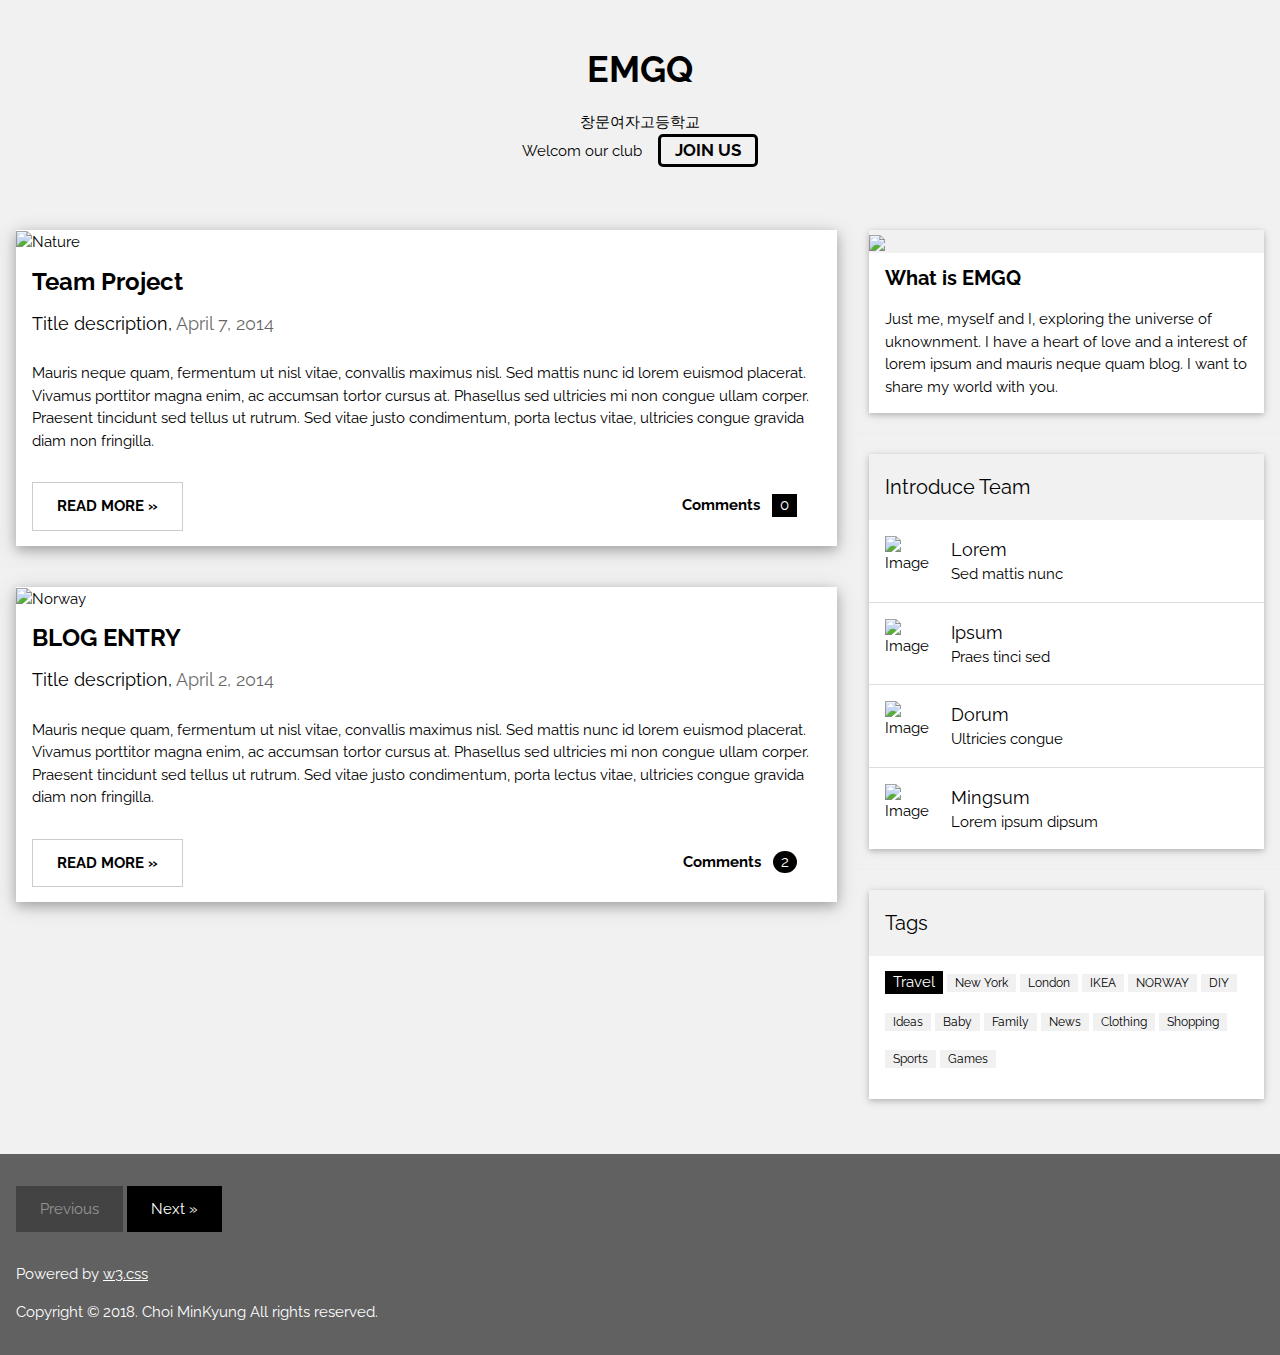
==== index.html @ 8104c452 "commit" ====
<!DOCTYPE html>
<html>
<title>W3.CSS Template</title>
<meta charset="UTF-8">
<meta name="viewport" content="width=device-width, initial-scale=1">
<link rel="stylesheet" href="https://www.w3schools.com/w3css/4/w3.css">
<link rel="stylesheet" href="index.css">
<link rel="stylesheet" href="https://fonts.googleapis.com/css?family=Raleway">



<body class="w3-light-grey">

  <!-- w3-content defines a container for fixed size centered content, 
and is wrapped around the whole page content, except for the footer in this example -->
  <div class="w3-content" style="max-width:1400px">

    <!-- Header -->
    <header class="w3-container w3-center w3-padding-32">
    
      <h1>
        <b>EMGQ</b>
      </h1>
      <p>창문여자고등학교
         <br> Welcom our club&nbsp;&nbsp;&nbsp;
        <button style = "text-decoration-style: none" id = "myBtn" class="btn-1">JOIN US</button>
        <!-- The Modal -->
        <div id="myModal" class="modal">

          <!-- Modal content -->
          <div class="modal-content">
            <span class="close">&times;</span>
            <h1>JOIN US</h1>
            <form action="join_us.html" method="post">
              <div>
                  <label for="name">이름:</label>
                  <input type="text" id="name" />
              </div>
              <div>
                  <label for="class">학번:</label>
                  <input type="number" id="class" />
              </div>
              <div>
                  <label for="major">학과:</label>
                  <input type="text" id="major" />
              </div>
              <div>
                  <label for="role">지원분야:</label>
                  <input type="text" id="role" placeholder = "&nbsp;시나리오, 그림, 음악, 개발"/>
              </div>
              <div>
                 팀 작업인 만큼 참여도와 성실도가 중요합니다!!<br><br>
                 다른 동아리를 하고 있는 경우 동아리 명과 안되는 요일을 적어주세요! (없는 경우는 넘어가주세요!)
              </div>
              <div>
                  <label for="role">동아리명:</label>
                  <input type="text" id="club"/>
              </div>
              <div>
                  <label for="role">안되는 요일:</label>
                  <input type="text" id="day" placeholder="&nbsp; 월, 화, 수, 목, 금, 토, 일"/>
              </div>
              <div>
                  <label for="msg">각오한마디:</label>
                  <textarea id="msg"></textarea>
              </div>
              <div>
                  <button type = "submit" class = "join">JOIN US</button>
              </div>
          </form>
          </div>
        </div>
        <!--end-->
        
        </span>
      </p>
    </header>

    <!-- Grid -->
    <div class="w3-row">

      <!-- Blog entries -->
      <div class="w3-col l8 s12">
        <!-- Blog entry -->
        <div class="w3-card-4 w3-margin w3-white">
          <img src="/w3images/woods.jpg" alt="Nature" style="width:100%">
          <div class="w3-container">
            <h3>
              <b>Team Project</b>
            </h3>
            <h5>Title description,
              <span class="w3-opacity">April 7, 2014</span>
            </h5>
          </div>

          <div class="w3-container">
            <p>Mauris neque quam, fermentum ut nisl vitae, convallis maximus nisl. Sed mattis nunc id lorem euismod placerat.
              Vivamus porttitor magna enim, ac accumsan tortor cursus at. Phasellus sed ultricies mi non congue ullam corper.
              Praesent tincidunt sed tellus ut rutrum. Sed vitae justo condimentum, porta lectus vitae, ultricies congue
              gravida diam non fringilla.</p>
            <div class="w3-row">
              <div class="w3-col m8 s12">
                <p>
                  <a href = "team_project.html"><button class="w3-button w3-padding-large w3-white w3-border" id = "myBtn">
                    <b>READ MORE »</b>
                  </button>
                </a>
                </p>

                <!-- The Modal -->
                <div id="myModal" class="modal">

                  <!-- Modal content -->
                  <div class="modal-content">
                    <span class="close">&times;</span>
                    <p>fff</p>
                  </div>
                </div>
                <!--end-->

              </div>
              <div class="w3-col m4 w3-hide-small">
                <p>
                  <span class="w3-padding-large w3-right">
                    <b>Comments  </b>
                    <span class="w3-tag">0</span>
                  </span>
                </p>
              </div>
            </div>
          </div>
        </div>
        <hr>

        <!-- Blog entry -->
        <div class="w3-card-4 w3-margin w3-white">
          <img src="/w3images/bridge.jpg" alt="Norway" style="width:100%">
          <div class="w3-container">
            <h3>
              <b>BLOG ENTRY</b>
            </h3>
            <h5>Title description,
              <span class="w3-opacity">April 2, 2014</span>
            </h5>
          </div>

          <div class="w3-container">
            <p>Mauris neque quam, fermentum ut nisl vitae, convallis maximus nisl. Sed mattis nunc id lorem euismod placerat.
              Vivamus porttitor magna enim, ac accumsan tortor cursus at. Phasellus sed ultricies mi non congue ullam corper.
              Praesent tincidunt sed tellus ut rutrum. Sed vitae justo condimentum, porta lectus vitae, ultricies congue
              gravida diam non fringilla.</p>
            <div class="w3-row">
              <div class="w3-col m8 s12">
                <p>
                  <button class="w3-button w3-padding-large w3-white w3-border">
                    <b>READ MORE »</b>
                  </button>
                </p>
              </div>
              <div class="w3-col m4 w3-hide-small">
                <p>
                  <span class="w3-padding-large w3-right">
                    <b>Comments  </b>
                    <span class="w3-badge">2</span>
                  </span>
                </p>
              </div>
            </div>
          </div>
        </div>
        <!-- END BLOG ENTRIES -->
      </div>

      <!-- Introduction menu -->
      <div class="w3-col l4">
        <!-- About Card -->
        <div class="w3-card w3-margin w3-margin-top">
          <img src="/w3images/avatar_g.jpg" style="width:100%">
          <div class="w3-container w3-white">
            <h4>
              <b>What is EMGQ</b>
            </h4>
            <p>Just me, myself and I, exploring the universe of uknownment. I have a heart of love and a interest of lorem ipsum
              and mauris neque quam blog. I want to share my world with you.</p>
          </div>
        </div>
        <hr>

        <!-- Posts -->
        <div class="w3-card w3-margin">
          <div class="w3-container w3-padding">
            <h4>Introduce Team</h4>
          </div>
          <ul class="w3-ul w3-hoverable w3-white">
            <li class="w3-padding-16">
              <img src="/w3images/workshop.jpg" alt="Image" class="w3-left w3-margin-right" style="width:50px">
              <span class="w3-large">Lorem</span>
              <br>
              <span>Sed mattis nunc</span>
            </li>
            <li class="w3-padding-16">
              <img src="/w3images/gondol.jpg" alt="Image" class="w3-left w3-margin-right" style="width:50px">
              <span class="w3-large">Ipsum</span>
              <br>
              <span>Praes tinci sed</span>
            </li>
            <li class="w3-padding-16">
              <img src="/w3images/skies.jpg" alt="Image" class="w3-left w3-margin-right" style="width:50px">
              <span class="w3-large">Dorum</span>
              <br>
              <span>Ultricies congue</span>
            </li>
            <li class="w3-padding-16 w3-hide-medium w3-hide-small">
              <img src="/w3images/rock.jpg" alt="Image" class="w3-left w3-margin-right" style="width:50px">
              <span class="w3-large">Mingsum</span>
              <br>
              <span>Lorem ipsum dipsum</span>
            </li>
          </ul>
        </div>
        <hr>

        <!-- Labels / tags -->
        <div class="w3-card w3-margin">
          <div class="w3-container w3-padding">
            <h4>Tags</h4>
          </div>
          <div class="w3-container w3-white">
            <p>
              <span class="w3-tag w3-black w3-margin-bottom">Travel</span>
              <span class="w3-tag w3-light-grey w3-small w3-margin-bottom">New York</span>
              <span class="w3-tag w3-light-grey w3-small w3-margin-bottom">London</span>
              <span class="w3-tag w3-light-grey w3-small w3-margin-bottom">IKEA</span>
              <span class="w3-tag w3-light-grey w3-small w3-margin-bottom">NORWAY</span>
              <span class="w3-tag w3-light-grey w3-small w3-margin-bottom">DIY</span>
              <span class="w3-tag w3-light-grey w3-small w3-margin-bottom">Ideas</span>
              <span class="w3-tag w3-light-grey w3-small w3-margin-bottom">Baby</span>
              <span class="w3-tag w3-light-grey w3-small w3-margin-bottom">Family</span>
              <span class="w3-tag w3-light-grey w3-small w3-margin-bottom">News</span>
              <span class="w3-tag w3-light-grey w3-small w3-margin-bottom">Clothing</span>
              <span class="w3-tag w3-light-grey w3-small w3-margin-bottom">Shopping</span>
              <span class="w3-tag w3-light-grey w3-small w3-margin-bottom">Sports</span>
              <span class="w3-tag w3-light-grey w3-small w3-margin-bottom">Games</span>
            </p>
          </div>
        </div>

        <!-- END Introduction Menu -->
      </div>

      <!-- END GRID -->
    </div>
    <br>

    <!-- END w3-content -->
  </div>

  <!-- Footer -->
  <footer class="w3-container w3-dark-grey w3-padding-32 w3-margin-top">
    <button class="w3-button w3-black w3-disabled w3-padding-large w3-margin-bottom">Previous</button>
    <button class="w3-button w3-black w3-padding-large w3-margin-bottom">Next »</button>
    <p>Powered by
      <a href="https://www.w3schools.com/w3css/default.asp" target="_blank">w3.css</a>
    </p>
    Copyright &copy; 2018. Choi MinKyung All rights reserved.
  </footer>

</body>
<script type="text/javascript" src="index.js"></script>

</html>
---- index.css ----
body,
h1,
h2,
h3,
h4,
h5 {
  font-family: "Raleway", sans-serif
}

/* The Modal (background) */
.modal {
  display: none; /* Hidden by default */
  position: fixed; /* Stay in place */
  z-index: 1; /* Sit on top */
  padding-top: 100px; /* Location of the box */
  left: 0;
  top: 0;
  width: 100%; /* Full width */
  height: 100%; /* Full height */
  overflow: auto; /* Enable scroll if needed */
  background-color: rgb(0,0,0); /* Fallback color */
  background-color: rgba(0,0,0,0.4); /* Black w/ opacity */
}

/* Modal Content */
.modal-content {
  background-color: #fefefe;
  margin: auto;
  padding: 20px;
  border: 1px solid #888;
  width: 80%;
  height: 80%;
}

/* The Close Button */
.close {
  color: #aaaaaa;
  float: right;
  font-size: 28px;
  font-weight: bold;
}

.close:hover,
.close:focus {
  color: #000;
  text-decoration: none;
  cursor: pointer;
}

button.btn-1::after {
-webkit-transition: all 0.3s;
  -moz-transition: all 0.3s;
-o-transition: all 0.3s;
  transition: all 0.3s;
}

button.btn-1 {
background: none;
border: 3px solid black;
border-radius: 5px;
color: black;
font-size: 13pt;
font-weight: bold;
position: relative;
text-transform: uppercase;
width: 8%;
height: 6%;
}

button.btn-1::before,
button.btn-1::after {
background: black;
content: '';
position: absolute;
z-index: -1;
}

button.btn-1:hover {
color: white;
}

/* BUTTON 1 */
.btn-1::after {
height: 0;
left: 0;
top: 0;
width: 100%;
}


.btn-1:hover:after {
height: 100%;
}

label{
margin-right: 7%
}

form {
  /* Just to center the form on the page */
  margin: 0 auto;
  width: 50%;
  max-height: 90%;
  /* To see the outline of the form */
  padding: 1em;
  border: 1px solid #CCC;
  border-radius: 1em;
}

form div + div {
  margin-top: 1em;
}


label {
  /* To make sure that all label have the same size and are properly align */
  display: inline-block;
  width: 14%;
  text-align: right;
}

input, textarea {
  /* To make sure that all text fields have the same font settings
     By default, textareas have a monospace font */
  font: 1em sans-serif;

  /* To give the same size to all text field */
  width: 40%;
  -moz-box-sizing: border-box;
  box-sizing: border-box;

  /* To harmonize the look & feel of text field border */
  border: 1px solid #999;
}

input:focus, textarea:focus {
  /* To give a little highlight on active elements */
  border-color: #000;
}

textarea {
  /* To properly align multiline text fields with their labels */
  vertical-align: top;

  /* To give enough room to type some text */
  height: 5em;
  max-height: 180px;
  /* To allow users to resize any textarea vertically
     It does not work on every browsers */
  resize: vertical;
}

.join{
    background: black;
    color: white;
    border: 0;
    outline: 0;
    padding:1%;
    font-weight: 800;
}

.join:hover{
    background: white;
    color: black;
    border: solid 1px black;
}
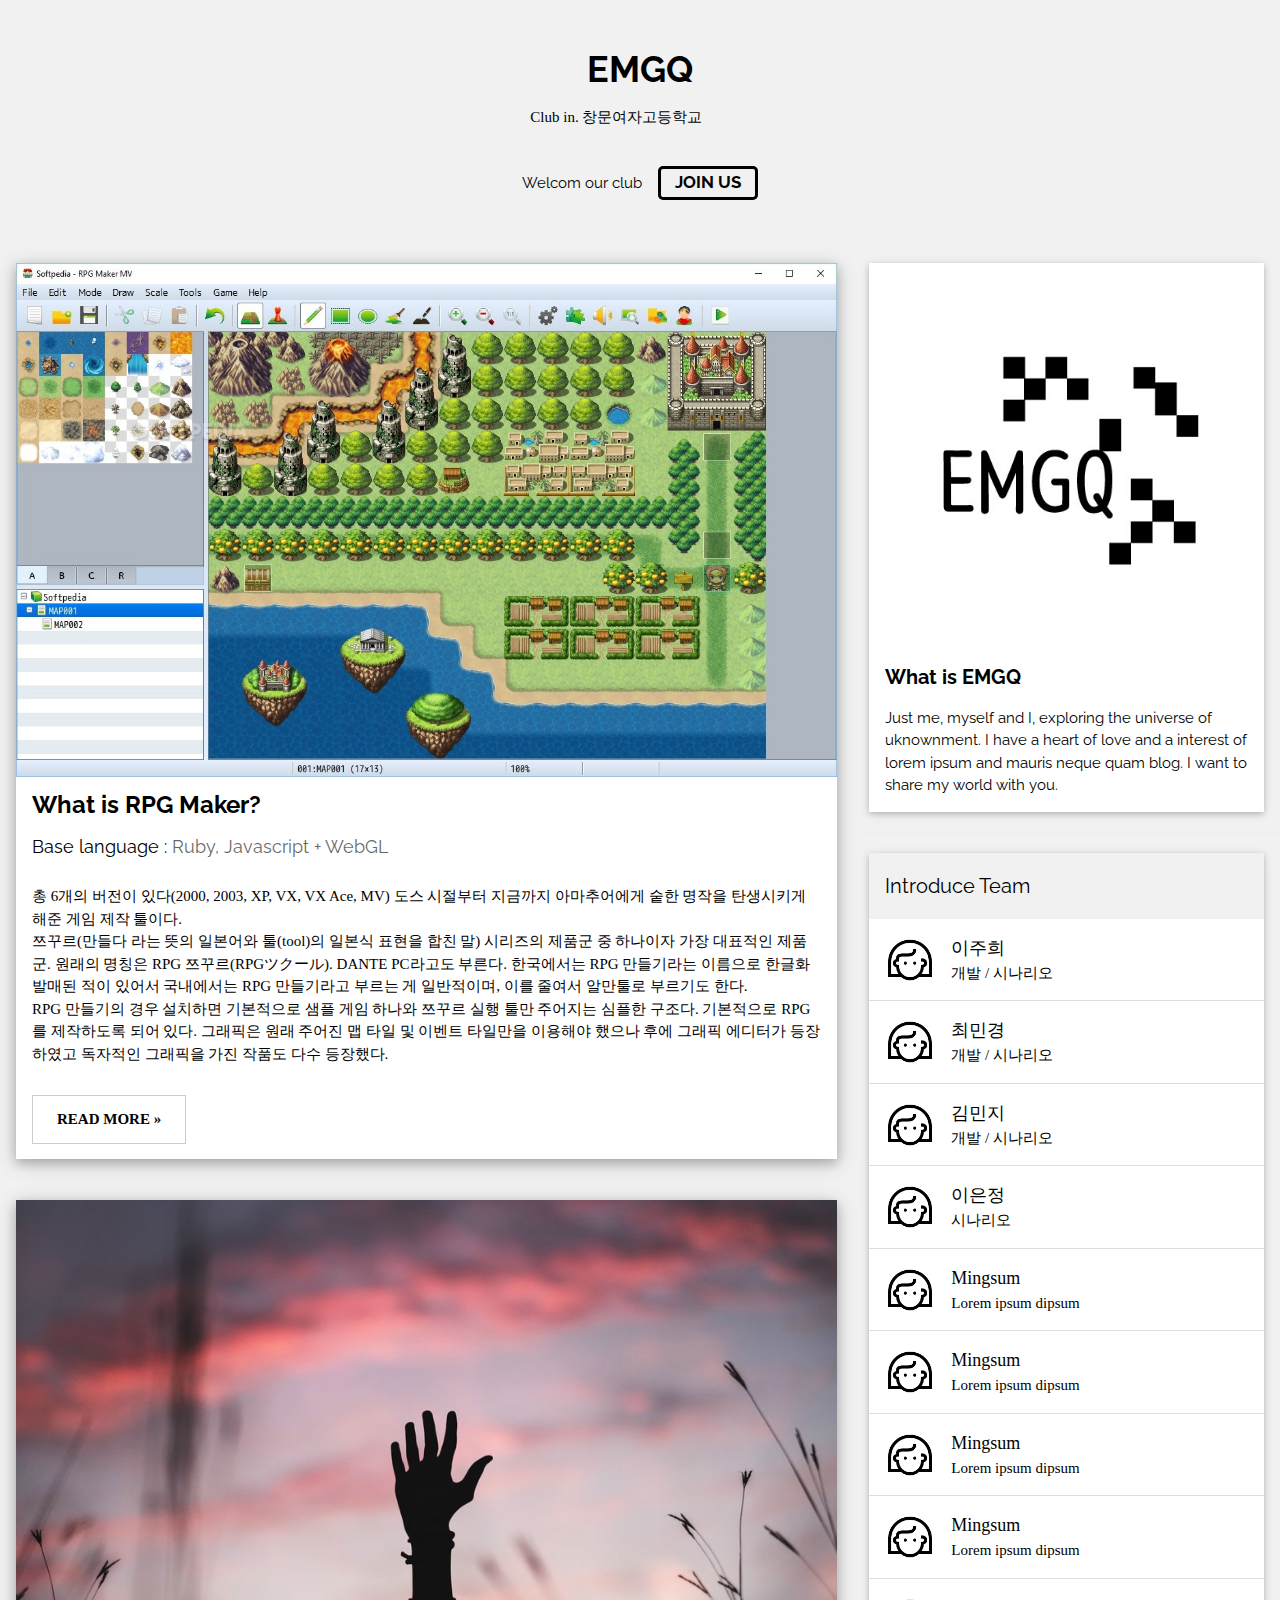
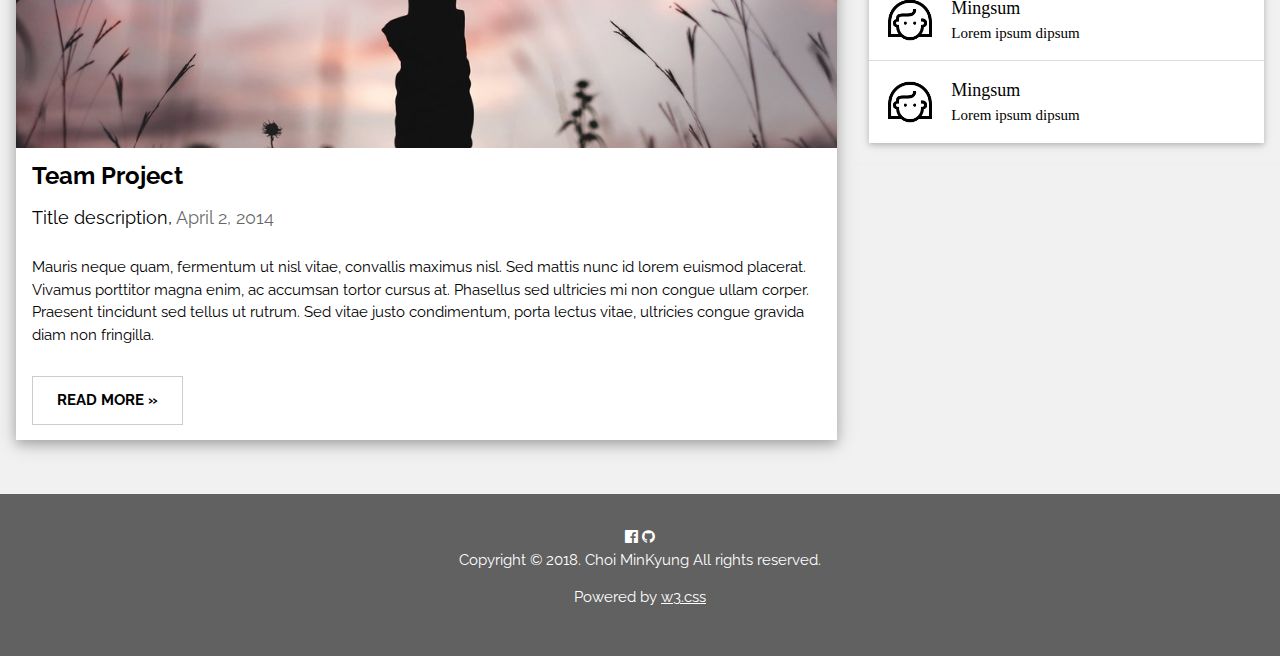
==== commit 0dcf55dd: "design change and add content" ====
--- a/index.html
+++ b/index.html
@@ -1,13 +1,23 @@
 <!DOCTYPE html>
 <html>
-<title>W3.CSS Template</title>
+<title>EMGQ</title>
 <meta charset="UTF-8">
 <meta name="viewport" content="width=device-width, initial-scale=1">
+<link rel = "icon" href = "image/logo.png" type = "image/x-icon">
 <link rel="stylesheet" href="https://www.w3schools.com/w3css/4/w3.css">
 <link rel="stylesheet" href="index.css">
 <link rel="stylesheet" href="https://fonts.googleapis.com/css?family=Raleway">
-
-
+<link rel="stylesheet" href="https://cdnjs.cloudflare.com/ajax/libs/font-awesome/4.7.0/css/font-awesome.min.css">
+<link rel="stylesheet" href="https://fonts.googleapis.com/css?family=Raleway">
+
+<style>
+
+ @font-face{font-family:GODOM; src:url(font/GODOM.TTF)}
+ @font-face{font-family:NANUMBARUNPENR; src:url(font/NANUMBARUNPENR.TTF)}
+ @font-face{font-family:NAMSANL; src:url(font/NAMSANL.TTF)}
+ @font-face{font-family:NAMSANM; src:url(font/NAMSANM.TTF)}
+
+</style>
 
 <body class="w3-light-grey">
 
@@ -21,7 +31,8 @@
       <h1>
         <b>EMGQ</b>
       </h1>
-      <p>창문여자고등학교
+      <label style = "font-family:NAMSANL; margin-left: 3%">Club in. 창문여자고등학교</label>
+      <p>
          <br> Welcom our club&nbsp;&nbsp;&nbsp;
         <button style = "text-decoration-style: none" id = "myBtn" class="btn-1">JOIN US</button>
         <!-- The Modal -->
@@ -31,7 +42,7 @@
           <div class="modal-content">
             <span class="close">&times;</span>
             <h1>JOIN US</h1>
-            <form action="join_us.html" method="post">
+            <form action="join_us.html" method="post" style = "font-family:NAMSANL">
               <div>
                   <label for="name">이름:</label>
                   <input type="text" id="name" />
@@ -65,7 +76,8 @@
                   <textarea id="msg"></textarea>
               </div>
               <div>
-                  <button type = "submit" class = "join">JOIN US</button>
+                  <button type = "submit" class = "join" style="margin-right: 3%">JOIN US</button>
+                  <button type = "reset" class = "join">RESET</button>
               </div>
           </form>
           </div>
@@ -83,13 +95,59 @@
       <div class="w3-col l8 s12">
         <!-- Blog entry -->
         <div class="w3-card-4 w3-margin w3-white">
-          <img src="/w3images/woods.jpg" alt="Nature" style="width:100%">
+          <img src="image/rpg.jpg" alt="Nature" style="width:100%">
+          <div class="w3-container">
+            <h3>
+              <b>What is RPG Maker?</b>
+            </h3>
+            <h5>Base language : 
+              <span class="w3-opacity">Ruby, Javascript + WebGL</span>
+            </h5>
+          </div>
+
+          <div class="w3-container" style = "font-family:NAMSANL">
+            <p>총 6개의 버전이 있다(2000, 2003, XP, VX, VX Ace, MV) 도스 시절부터 지금까지 아마추어에게 숱한 명작을 탄생시키게 해준 게임 제작 툴이다.<br>
+              쯔꾸르(만들다 라는 뜻의 일본어와 툴(tool)의 일본식 표현을 합친 말) 시리즈의 제품군 중 하나이자 가장 대표적인 제품군.
+              원래의 명칭은 RPG 쯔꾸르(RPGツクール). DANTE PC라고도 부른다. 한국에서는 RPG 만들기라는 이름으로 한글화 발매된 적이 있어서 
+              국내에서는 RPG 만들기라고 부르는 게 일반적이며, 이를 줄여서 알만툴로 부르기도 한다.<br>
+              RPG 만들기의 경우 설치하면 기본적으로 샘플 게임 하나와 쯔꾸르 실행 툴만 주어지는 심플한 구조다. 기본적으로 RPG를 제작하도록 되어 있다.
+              그래픽은 원래 주어진 맵 타일 및 이벤트 타일만을 이용해야 했으나 후에 그래픽 에디터가 등장하였고 독자적인 그래픽을 가진 작품도 다수 등장했다.
+            </p>
+            <div class="w3-row">
+              <div class="w3-col m8 s12">
+                <p>
+                  <button class="w3-button w3-padding-large w3-white w3-border">
+                    <b>READ MORE »</b>
+                  </button>
+                </a>
+                </p>
+
+                <!-- The Modal -->
+                <div id="myModal" class="modal">
+
+                  <!-- Modal content -->
+                  <div class="modal-content">
+                    <span class="close">&times;</span>
+                    <p>fff</p>
+                  </div>
+                </div>
+                <!--end-->
+
+              </div>
+            </div>
+          </div>
+        </div>
+        <hr>
+
+        <!-- Blog entry -->
+        <div class="w3-card-4 w3-margin w3-white">
+          <img src="image/6.jpg" alt="Norway" style="width:100%">
           <div class="w3-container">
             <h3>
               <b>Team Project</b>
             </h3>
             <h5>Title description,
-              <span class="w3-opacity">April 7, 2014</span>
+              <span class="w3-opacity">April 2, 2014</span>
             </h5>
           </div>
 
@@ -104,65 +162,7 @@
                   <a href = "team_project.html"><button class="w3-button w3-padding-large w3-white w3-border" id = "myBtn">
                     <b>READ MORE »</b>
                   </button>
-                </a>
-                </p>
-
-                <!-- The Modal -->
-                <div id="myModal" class="modal">
-
-                  <!-- Modal content -->
-                  <div class="modal-content">
-                    <span class="close">&times;</span>
-                    <p>fff</p>
-                  </div>
-                </div>
-                <!--end-->
-
-              </div>
-              <div class="w3-col m4 w3-hide-small">
-                <p>
-                  <span class="w3-padding-large w3-right">
-                    <b>Comments  </b>
-                    <span class="w3-tag">0</span>
-                  </span>
-                </p>
-              </div>
-            </div>
-          </div>
-        </div>
-        <hr>
-
-        <!-- Blog entry -->
-        <div class="w3-card-4 w3-margin w3-white">
-          <img src="/w3images/bridge.jpg" alt="Norway" style="width:100%">
-          <div class="w3-container">
-            <h3>
-              <b>BLOG ENTRY</b>
-            </h3>
-            <h5>Title description,
-              <span class="w3-opacity">April 2, 2014</span>
-            </h5>
-          </div>
-
-          <div class="w3-container">
-            <p>Mauris neque quam, fermentum ut nisl vitae, convallis maximus nisl. Sed mattis nunc id lorem euismod placerat.
-              Vivamus porttitor magna enim, ac accumsan tortor cursus at. Phasellus sed ultricies mi non congue ullam corper.
-              Praesent tincidunt sed tellus ut rutrum. Sed vitae justo condimentum, porta lectus vitae, ultricies congue
-              gravida diam non fringilla.</p>
-            <div class="w3-row">
-              <div class="w3-col m8 s12">
-                <p>
-                  <button class="w3-button w3-padding-large w3-white w3-border">
-                    <b>READ MORE »</b>
-                  </button>
-                </p>
-              </div>
-              <div class="w3-col m4 w3-hide-small">
-                <p>
-                  <span class="w3-padding-large w3-right">
-                    <b>Comments  </b>
-                    <span class="w3-badge">2</span>
-                  </span>
+                  </a>
                 </p>
               </div>
             </div>
@@ -175,7 +175,7 @@
       <div class="w3-col l4">
         <!-- About Card -->
         <div class="w3-card w3-margin w3-margin-top">
-          <img src="/w3images/avatar_g.jpg" style="width:100%">
+          <img src="image/logo.jpg" style="width:100%">
           <div class="w3-container w3-white">
             <h4>
               <b>What is EMGQ</b>
@@ -192,26 +192,62 @@
             <h4>Introduce Team</h4>
           </div>
           <ul class="w3-ul w3-hoverable w3-white">
-            <li class="w3-padding-16">
-              <img src="/w3images/workshop.jpg" alt="Image" class="w3-left w3-margin-right" style="width:50px">
-              <span class="w3-large">Lorem</span>
-              <br>
-              <span>Sed mattis nunc</span>
-            </li>
-            <li class="w3-padding-16">
-              <img src="/w3images/gondol.jpg" alt="Image" class="w3-left w3-margin-right" style="width:50px">
-              <span class="w3-large">Ipsum</span>
-              <br>
-              <span>Praes tinci sed</span>
-            </li>
-            <li class="w3-padding-16">
-              <img src="/w3images/skies.jpg" alt="Image" class="w3-left w3-margin-right" style="width:50px">
-              <span class="w3-large">Dorum</span>
-              <br>
-              <span>Ultricies congue</span>
-            </li>
-            <li class="w3-padding-16 w3-hide-medium w3-hide-small">
-              <img src="/w3images/rock.jpg" alt="Image" class="w3-left w3-margin-right" style="width:50px">
+            <li class="w3-padding-16" style = "font-family:NAMSANL">
+              <img src="image/icon.png" alt="Image" class="w3-left w3-margin-right" style="width:50px">
+              <span class="w3-large">이주희</span>
+              <br>
+              <span>개발 / 시나리오</span>
+            </li>
+            <li class="w3-padding-16" style = "font-family:NAMSANL">
+              <img src="image/icon.png" alt="Image" class="w3-left w3-margin-right" style="width:50px">
+              <span class="w3-large">최민경</span>
+              <br>
+              <span>개발 / 시나리오</span>
+            </li>
+            <li class="w3-padding-16" style = "font-family:NAMSANL">
+              <img src="image/icon.png" alt="Image" class="w3-left w3-margin-right" style="width:50px">
+              <span class="w3-large">김민지</span>
+              <br>
+              <span>개발 / 시나리오</span>
+            </li>
+            <li class="w3-padding-16 w3-hide-medium w3-hide-small" style = "font-family:NAMSANL">
+              <img src="image/icon.png" alt="Image" class="w3-left w3-margin-right" style="width:50px">
+              <span class="w3-large">이은정</span>
+              <br>
+              <span>시나리오</span>
+            </li>
+            <li class="w3-padding-16 w3-hide-medium w3-hide-small" style = "font-family:NAMSANL">
+              <img src="image/icon.png" alt="Image" class="w3-left w3-margin-right" style="width:50px">
+              <span class="w3-large">Mingsum</span>
+              <br>
+              <span>Lorem ipsum dipsum</span>
+            </li>
+            <li class="w3-padding-16 w3-hide-medium w3-hide-small" style = "font-family:NAMSANL">
+              <img src="image/icon.png" alt="Image" class="w3-left w3-margin-right" style="width:50px">
+              <span class="w3-large">Mingsum</span>
+              <br>
+              <span>Lorem ipsum dipsum</span>
+            </li>
+            <li class="w3-padding-16 w3-hide-medium w3-hide-small" style = "font-family:NAMSANL">
+              <img src="image/icon.png" alt="Image" class="w3-left w3-margin-right" style="width:50px">
+              <span class="w3-large">Mingsum</span>
+              <br>
+              <span>Lorem ipsum dipsum</span>
+            </li>
+            <li class="w3-padding-16 w3-hide-medium w3-hide-small" style = "font-family:NAMSANL">
+              <img src="image/icon.png" alt="Image" class="w3-left w3-margin-right" style="width:50px">
+              <span class="w3-large">Mingsum</span>
+              <br>
+              <span>Lorem ipsum dipsum</span>
+            </li>
+            <li class="w3-padding-16 w3-hide-medium w3-hide-small" style = "font-family:NAMSANL">
+              <img src="image/icon.png" alt="Image" class="w3-left w3-margin-right" style="width:50px">
+              <span class="w3-large">Mingsum</span>
+              <br>
+              <span>Lorem ipsum dipsum</span>
+            </li>
+            <li class="w3-padding-16 w3-hide-medium w3-hide-small" style = "font-family:NAMSANL">
+              <img src="image/icon.png" alt="Image" class="w3-left w3-margin-right" style="width:50px">
               <span class="w3-large">Mingsum</span>
               <br>
               <span>Lorem ipsum dipsum</span>
@@ -220,30 +256,7 @@
         </div>
         <hr>
 
-        <!-- Labels / tags -->
-        <div class="w3-card w3-margin">
-          <div class="w3-container w3-padding">
-            <h4>Tags</h4>
-          </div>
-          <div class="w3-container w3-white">
-            <p>
-              <span class="w3-tag w3-black w3-margin-bottom">Travel</span>
-              <span class="w3-tag w3-light-grey w3-small w3-margin-bottom">New York</span>
-              <span class="w3-tag w3-light-grey w3-small w3-margin-bottom">London</span>
-              <span class="w3-tag w3-light-grey w3-small w3-margin-bottom">IKEA</span>
-              <span class="w3-tag w3-light-grey w3-small w3-margin-bottom">NORWAY</span>
-              <span class="w3-tag w3-light-grey w3-small w3-margin-bottom">DIY</span>
-              <span class="w3-tag w3-light-grey w3-small w3-margin-bottom">Ideas</span>
-              <span class="w3-tag w3-light-grey w3-small w3-margin-bottom">Baby</span>
-              <span class="w3-tag w3-light-grey w3-small w3-margin-bottom">Family</span>
-              <span class="w3-tag w3-light-grey w3-small w3-margin-bottom">News</span>
-              <span class="w3-tag w3-light-grey w3-small w3-margin-bottom">Clothing</span>
-              <span class="w3-tag w3-light-grey w3-small w3-margin-bottom">Shopping</span>
-              <span class="w3-tag w3-light-grey w3-small w3-margin-bottom">Sports</span>
-              <span class="w3-tag w3-light-grey w3-small w3-margin-bottom">Games</span>
-            </p>
-          </div>
-        </div>
+        
 
         <!-- END Introduction Menu -->
       </div>
@@ -256,13 +269,13 @@
   </div>
 
   <!-- Footer -->
-  <footer class="w3-container w3-dark-grey w3-padding-32 w3-margin-top">
-    <button class="w3-button w3-black w3-disabled w3-padding-large w3-margin-bottom">Previous</button>
-    <button class="w3-button w3-black w3-padding-large w3-margin-bottom">Next »</button>
+  <footer class="w3-container w3-dark-grey w3-padding-32 w3-margin-top" style = "text-align: center">
+      <a href = "https://www.facebook.com/profile.php?id=100010732530485"><i class="fa fa-facebook-official w3-hover-opacity"></i></a>
+      <a href = "https://github.com/minkyung0421"><i class="fa fa-github w3-hover-opacity"></i></a><br>
+      Copyright &copy; 2018. Choi MinKyung All rights reserved.
     <p>Powered by
       <a href="https://www.w3schools.com/w3css/default.asp" target="_blank">w3.css</a>
     </p>
-    Copyright &copy; 2018. Choi MinKyung All rights reserved.
   </footer>
 
 </body>
--- a/index.css
+++ b/index.css
@@ -1,3 +1,5 @@
+@font-face{font-family:NAMSANL; src:url(font/NAMSANL.TTF)}
+
 body,
 h1,
 h2,
@@ -29,7 +31,7 @@
   padding: 20px;
   border: 1px solid #888;
   width: 80%;
-  height: 80%;
+  height: 95%;
 }
 
 /* The Close Button */
@@ -99,7 +101,7 @@
 form {
   /* Just to center the form on the page */
   margin: 0 auto;
-  width: 50%;
+  width: 55%;
   max-height: 90%;
   /* To see the outline of the form */
   padding: 1em;
@@ -123,7 +125,7 @@
   /* To make sure that all text fields have the same font settings
      By default, textareas have a monospace font */
   font: 1em sans-serif;
-
+ font-family:NAMSANL;
   /* To give the same size to all text field */
   width: 40%;
   -moz-box-sizing: border-box;
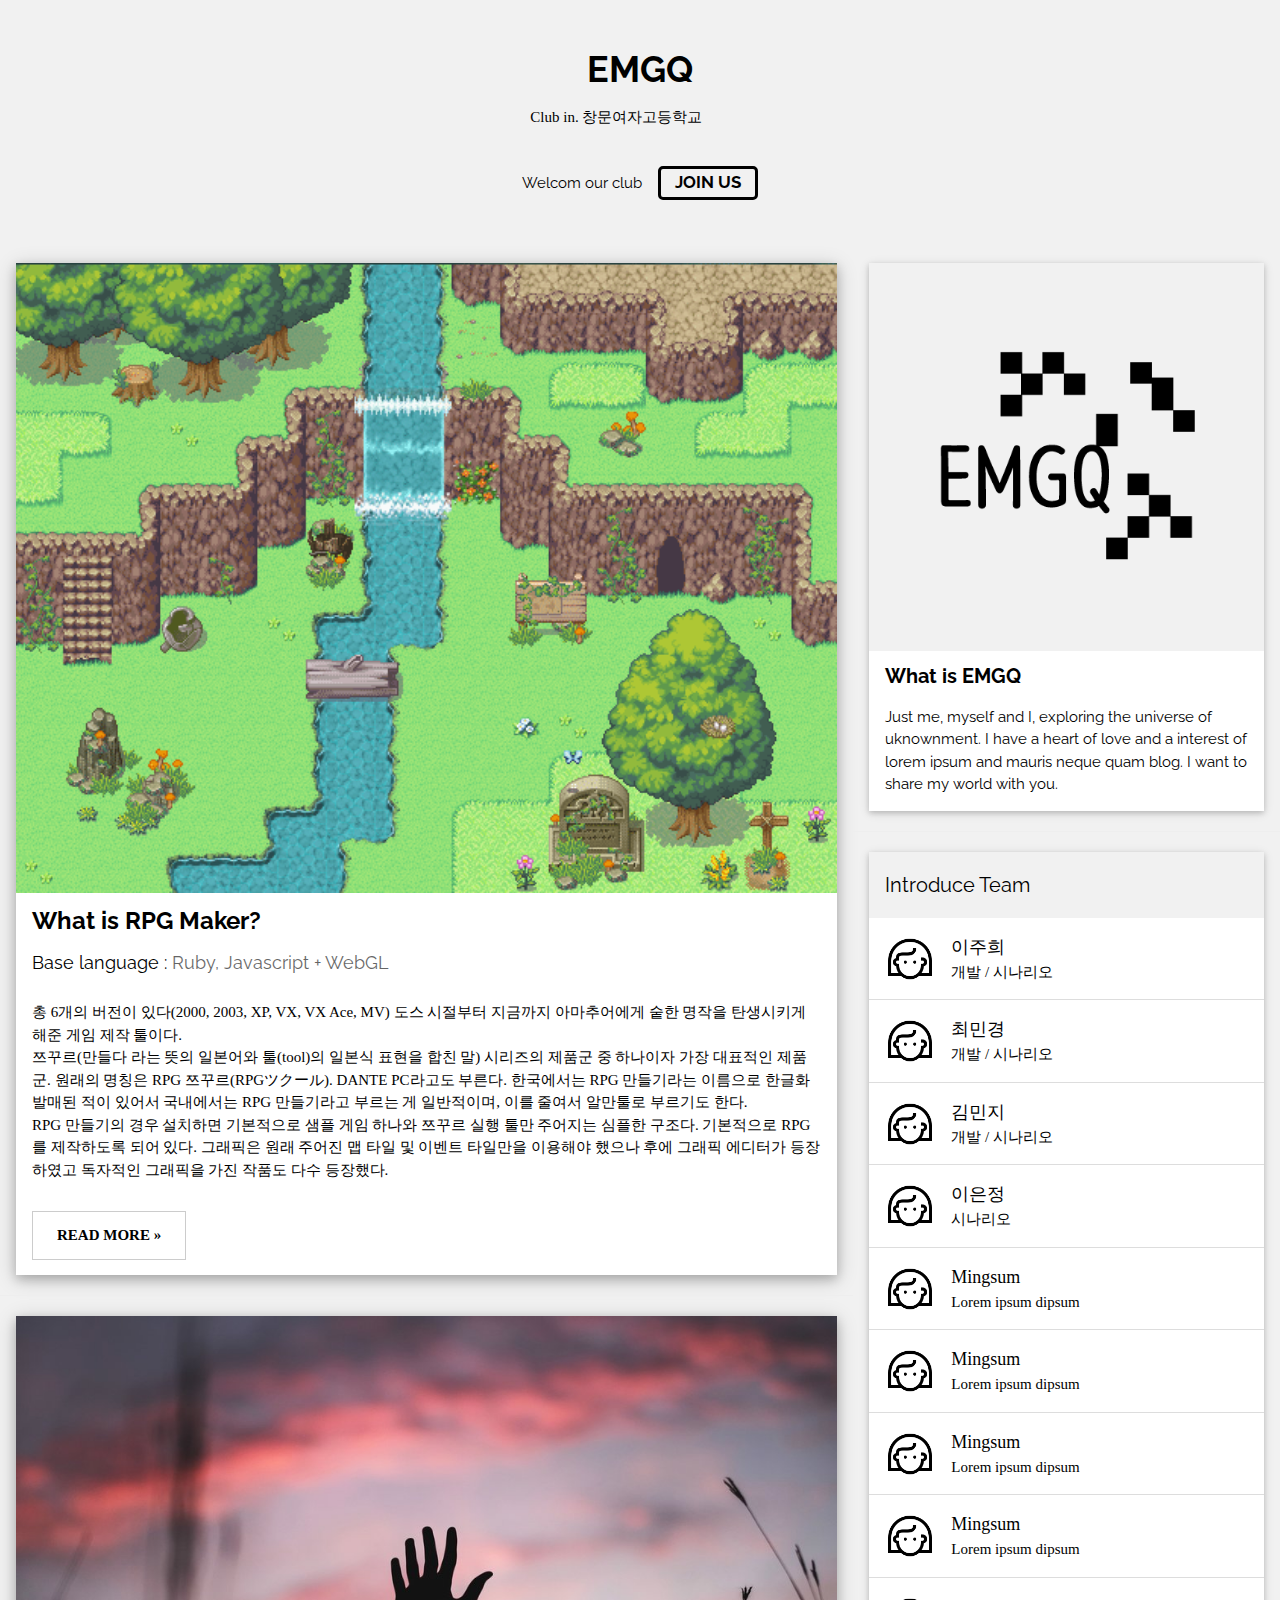
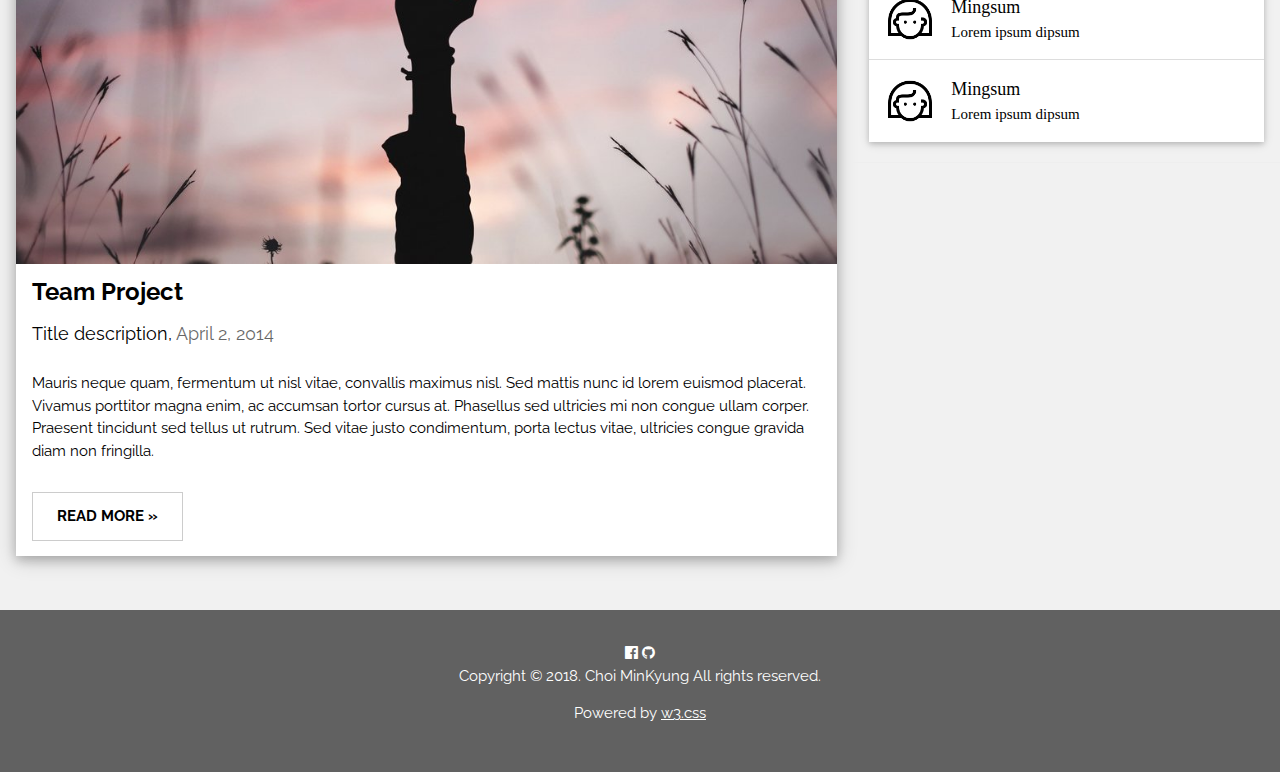
==== commit 5dc2a8a6: "video add" ====
--- a/index.html
+++ b/index.html
@@ -95,7 +95,7 @@
       <div class="w3-col l8 s12">
         <!-- Blog entry -->
         <div class="w3-card-4 w3-margin w3-white">
-          <img src="image/rpg.jpg" alt="Nature" style="width:100%">
+          <img src="image/rpg.gif" alt="Nature" style="width:100%">
           <div class="w3-container">
             <h3>
               <b>What is RPG Maker?</b>
@@ -175,7 +175,7 @@
       <div class="w3-col l4">
         <!-- About Card -->
         <div class="w3-card w3-margin w3-margin-top">
-          <img src="image/logo.jpg" style="width:100%">
+          <img src="image/logo.png" style="width:100%">
           <div class="w3-container w3-white">
             <h4>
               <b>What is EMGQ</b>
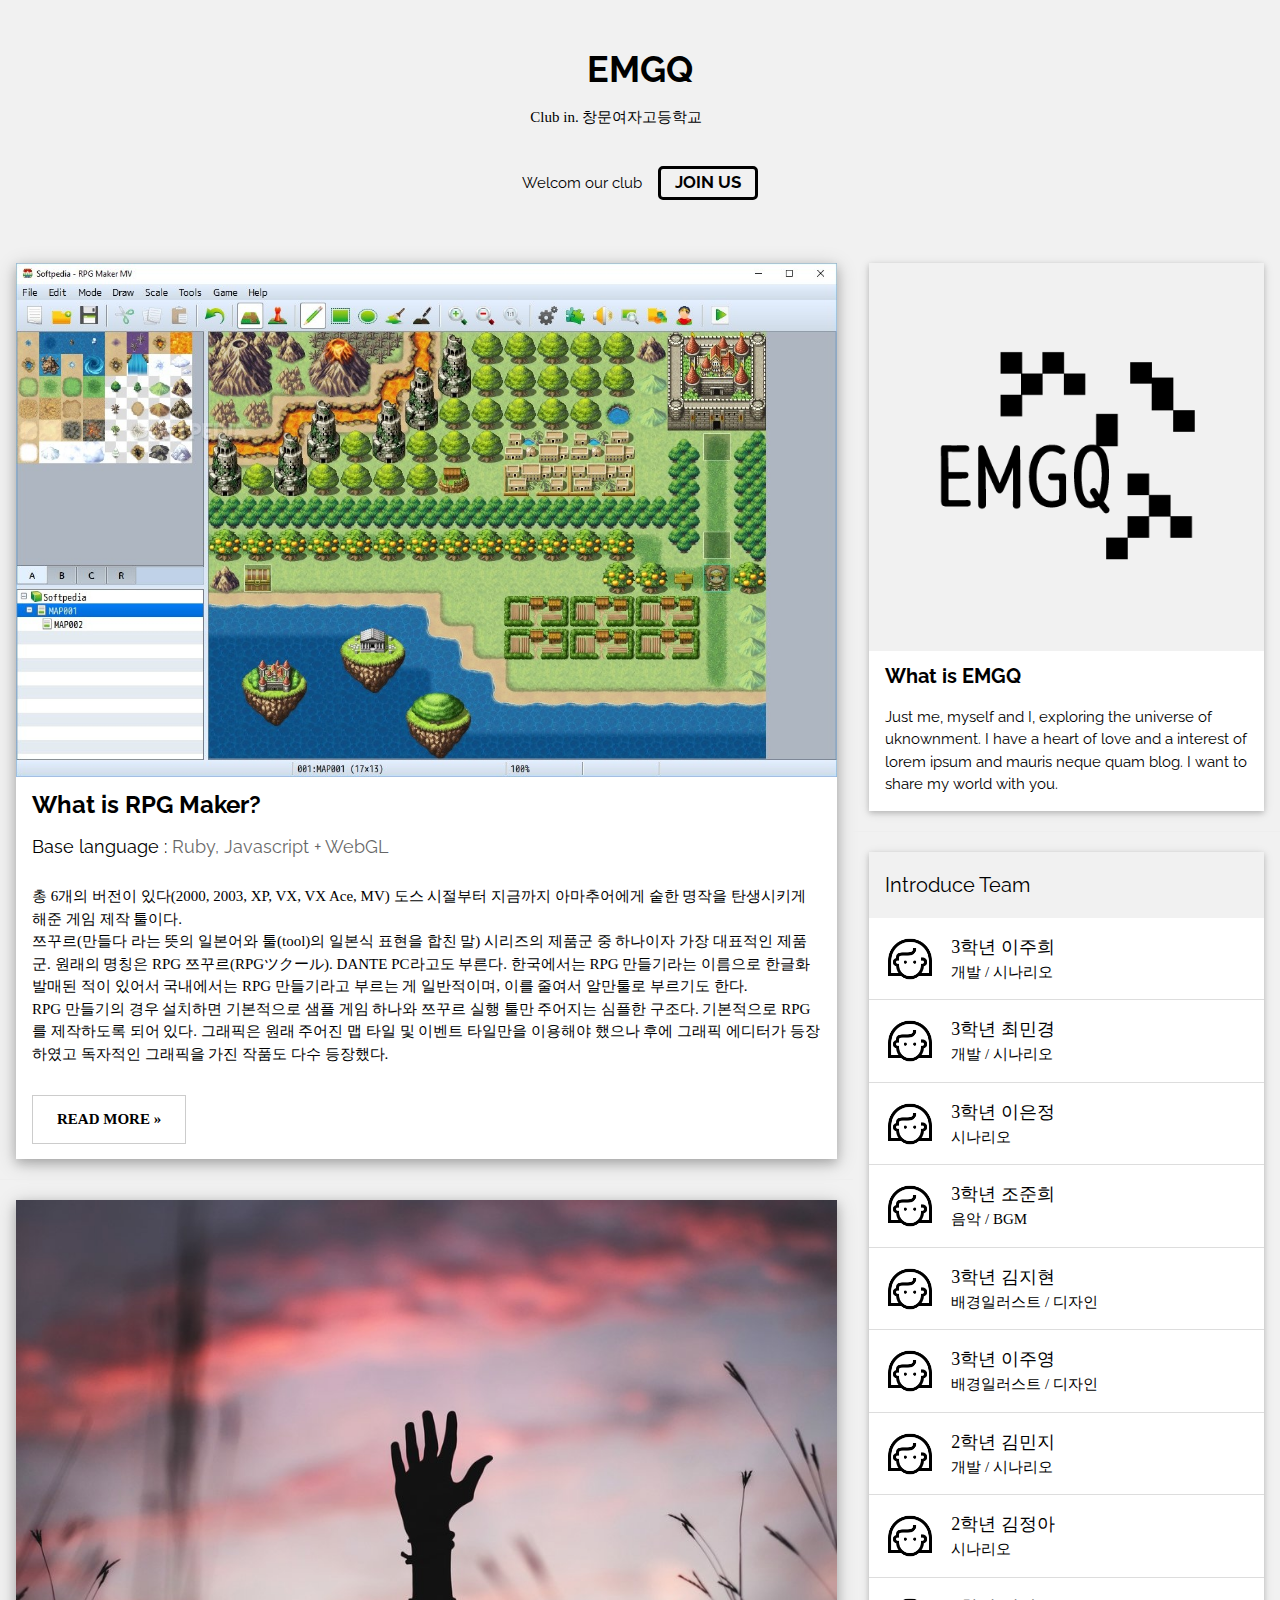
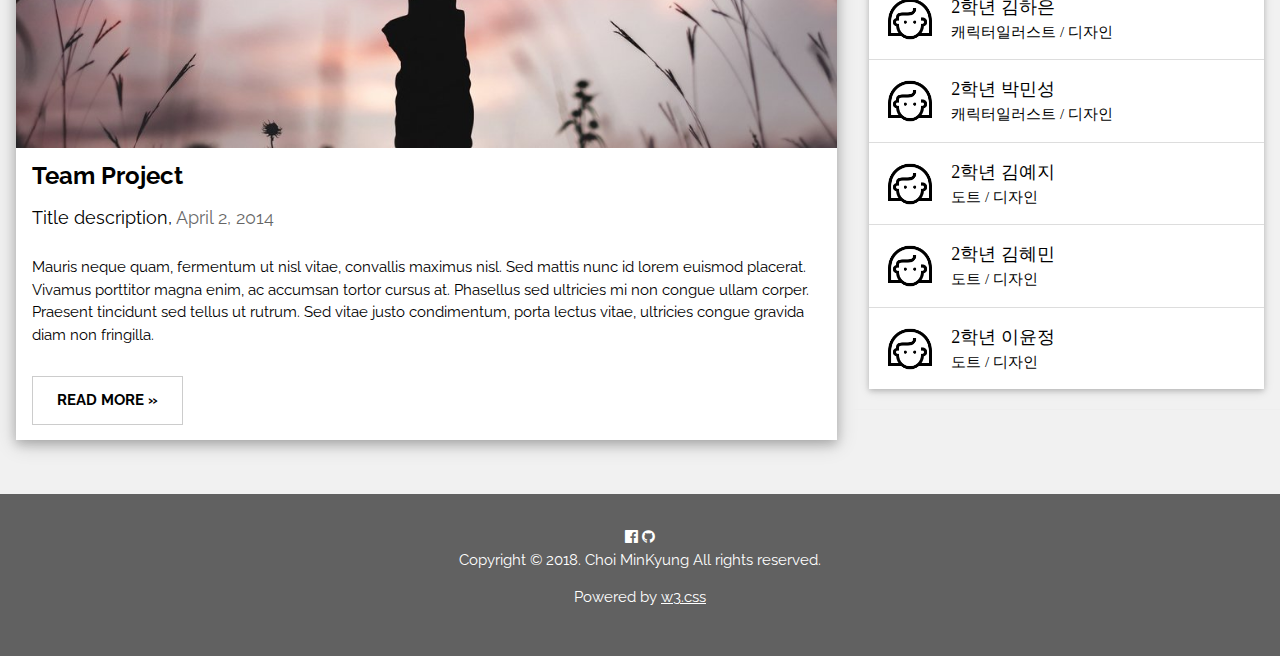
==== commit 820936b0: "introduce team change" ====
--- a/index.html
+++ b/index.html
@@ -95,7 +95,7 @@
       <div class="w3-col l8 s12">
         <!-- Blog entry -->
         <div class="w3-card-4 w3-margin w3-white">
-          <img src="image/rpg.gif" alt="Nature" style="width:100%">
+          <img src="image/rpg.jpg" alt="Nature" style="width:100%">
           <div class="w3-container">
             <h3>
               <b>What is RPG Maker?</b>
@@ -194,63 +194,82 @@
           <ul class="w3-ul w3-hoverable w3-white">
             <li class="w3-padding-16" style = "font-family:NAMSANL">
               <img src="image/icon.png" alt="Image" class="w3-left w3-margin-right" style="width:50px">
-              <span class="w3-large">이주희</span>
+              <span class="w3-large">3학년 이주희</span>
               <br>
               <span>개발 / 시나리오</span>
             </li>
             <li class="w3-padding-16" style = "font-family:NAMSANL">
               <img src="image/icon.png" alt="Image" class="w3-left w3-margin-right" style="width:50px">
-              <span class="w3-large">최민경</span>
+              <span class="w3-large">3학년 최민경</span>
               <br>
               <span>개발 / 시나리오</span>
             </li>
+            
+            <li class="w3-padding-16 w3-hide-medium w3-hide-small" style = "font-family:NAMSANL">
+              <img src="image/icon.png" alt="Image" class="w3-left w3-margin-right" style="width:50px">
+              <span class="w3-large">3학년 이은정</span>
+              <br>
+              <span>시나리오</span>
+            </li>
+            <li class="w3-padding-16 w3-hide-medium w3-hide-small" style = "font-family:NAMSANL">
+              <img src="image/icon.png" alt="Image" class="w3-left w3-margin-right" style="width:50px">
+              <span class="w3-large">3학년 조준희</span>
+              <br>
+              <span>음악 / BGM</span>
+            </li>
+            <li class="w3-padding-16 w3-hide-medium w3-hide-small" style = "font-family:NAMSANL">
+              <img src="image/icon.png" alt="Image" class="w3-left w3-margin-right" style="width:50px">
+              <span class="w3-large">3학년 김지현</span>
+              <br>
+              <span>배경일러스트 / 디자인</span>
+            </li>
+            <li class="w3-padding-16 w3-hide-medium w3-hide-small" style = "font-family:NAMSANL">
+              <img src="image/icon.png" alt="Image" class="w3-left w3-margin-right" style="width:50px">
+              <span class="w3-large">3학년 이주영</span>
+              <br>
+              <span>배경일러스트 / 디자인</span>
+            </li>
             <li class="w3-padding-16" style = "font-family:NAMSANL">
               <img src="image/icon.png" alt="Image" class="w3-left w3-margin-right" style="width:50px">
-              <span class="w3-large">김민지</span>
+              <span class="w3-large">2학년 김민지</span>
               <br>
               <span>개발 / 시나리오</span>
             </li>
             <li class="w3-padding-16 w3-hide-medium w3-hide-small" style = "font-family:NAMSANL">
               <img src="image/icon.png" alt="Image" class="w3-left w3-margin-right" style="width:50px">
-              <span class="w3-large">이은정</span>
+              <span class="w3-large">2학년 김정아</span>
               <br>
               <span>시나리오</span>
             </li>
             <li class="w3-padding-16 w3-hide-medium w3-hide-small" style = "font-family:NAMSANL">
               <img src="image/icon.png" alt="Image" class="w3-left w3-margin-right" style="width:50px">
-              <span class="w3-large">Mingsum</span>
-              <br>
-              <span>Lorem ipsum dipsum</span>
-            </li>
-            <li class="w3-padding-16 w3-hide-medium w3-hide-small" style = "font-family:NAMSANL">
-              <img src="image/icon.png" alt="Image" class="w3-left w3-margin-right" style="width:50px">
-              <span class="w3-large">Mingsum</span>
-              <br>
-              <span>Lorem ipsum dipsum</span>
-            </li>
-            <li class="w3-padding-16 w3-hide-medium w3-hide-small" style = "font-family:NAMSANL">
-              <img src="image/icon.png" alt="Image" class="w3-left w3-margin-right" style="width:50px">
-              <span class="w3-large">Mingsum</span>
-              <br>
-              <span>Lorem ipsum dipsum</span>
-            </li>
-            <li class="w3-padding-16 w3-hide-medium w3-hide-small" style = "font-family:NAMSANL">
-              <img src="image/icon.png" alt="Image" class="w3-left w3-margin-right" style="width:50px">
-              <span class="w3-large">Mingsum</span>
-              <br>
-              <span>Lorem ipsum dipsum</span>
-            </li>
-            <li class="w3-padding-16 w3-hide-medium w3-hide-small" style = "font-family:NAMSANL">
-              <img src="image/icon.png" alt="Image" class="w3-left w3-margin-right" style="width:50px">
-              <span class="w3-large">Mingsum</span>
-              <br>
-              <span>Lorem ipsum dipsum</span>
-            </li>
-            <li class="w3-padding-16 w3-hide-medium w3-hide-small" style = "font-family:NAMSANL">
-              <img src="image/icon.png" alt="Image" class="w3-left w3-margin-right" style="width:50px">
-              <span class="w3-large">Mingsum</span>
-              <br>
-              <span>Lorem ipsum dipsum</span>
+              <span class="w3-large">2학년 김하은</span>
+              <br>
+              <span>캐릭터일러스트 / 디자인</span>
+            </li>
+            <li class="w3-padding-16 w3-hide-medium w3-hide-small" style = "font-family:NAMSANL">
+              <img src="image/icon.png" alt="Image" class="w3-left w3-margin-right" style="width:50px">
+              <span class="w3-large">2학년 박민성</span>
+              <br>
+              <span>캐릭터일러스트 / 디자인</span>
+            </li>
+            <li class="w3-padding-16 w3-hide-medium w3-hide-small" style = "font-family:NAMSANL">
+              <img src="image/icon.png" alt="Image" class="w3-left w3-margin-right" style="width:50px">
+              <span class="w3-large">2학년 김예지</span>
+              <br>
+              <span>도트 / 디자인</span>
+            </li>
+            <li class="w3-padding-16 w3-hide-medium w3-hide-small" style = "font-family:NAMSANL">
+              <img src="image/icon.png" alt="Image" class="w3-left w3-margin-right" style="width:50px">
+              <span class="w3-large">2학년 김혜민</span>
+              <br>
+              <span>도트 / 디자인</span>
+            </li>
+            <li class="w3-padding-16 w3-hide-medium w3-hide-small" style = "font-family:NAMSANL">
+              <img src="image/icon.png" alt="Image" class="w3-left w3-margin-right" style="width:50px">
+              <span class="w3-large">2학년 이윤정</span>
+              <br>
+              <span>도트 / 디자인</span>
             </li>
           </ul>
         </div>
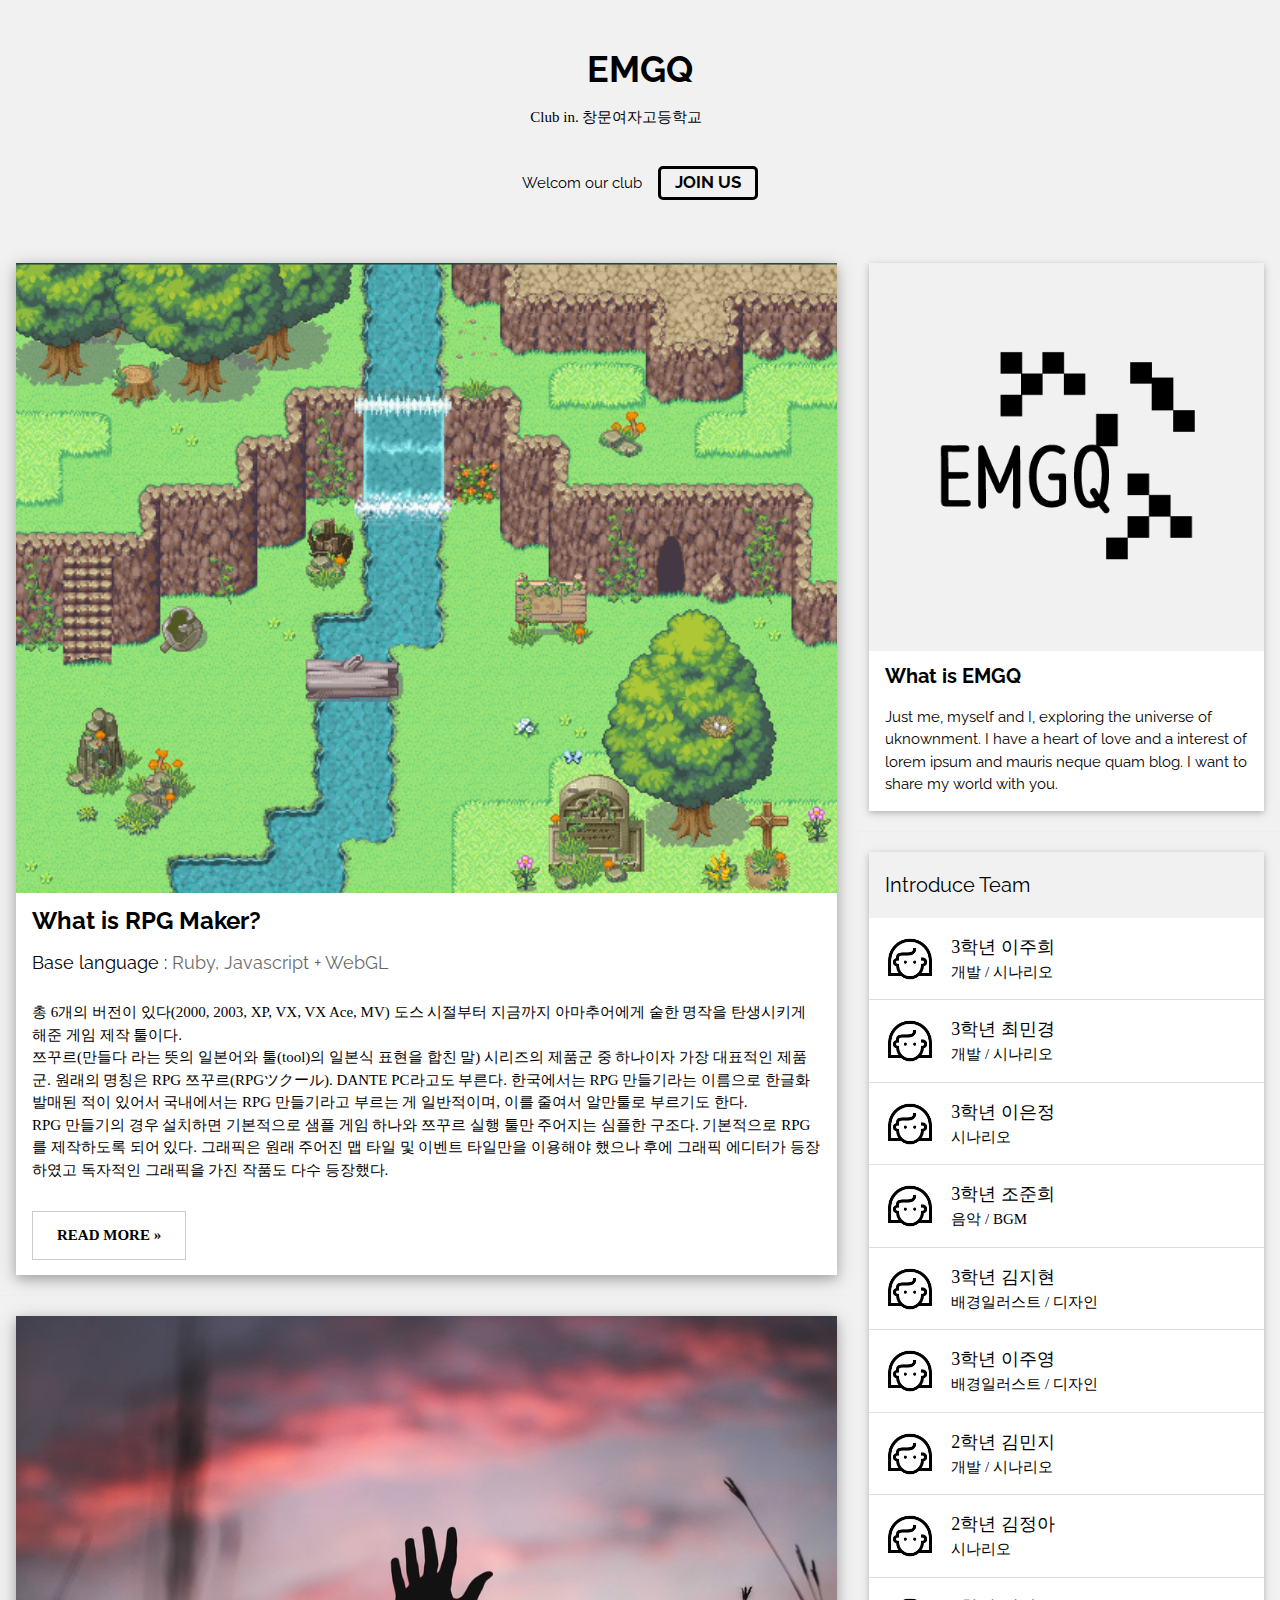
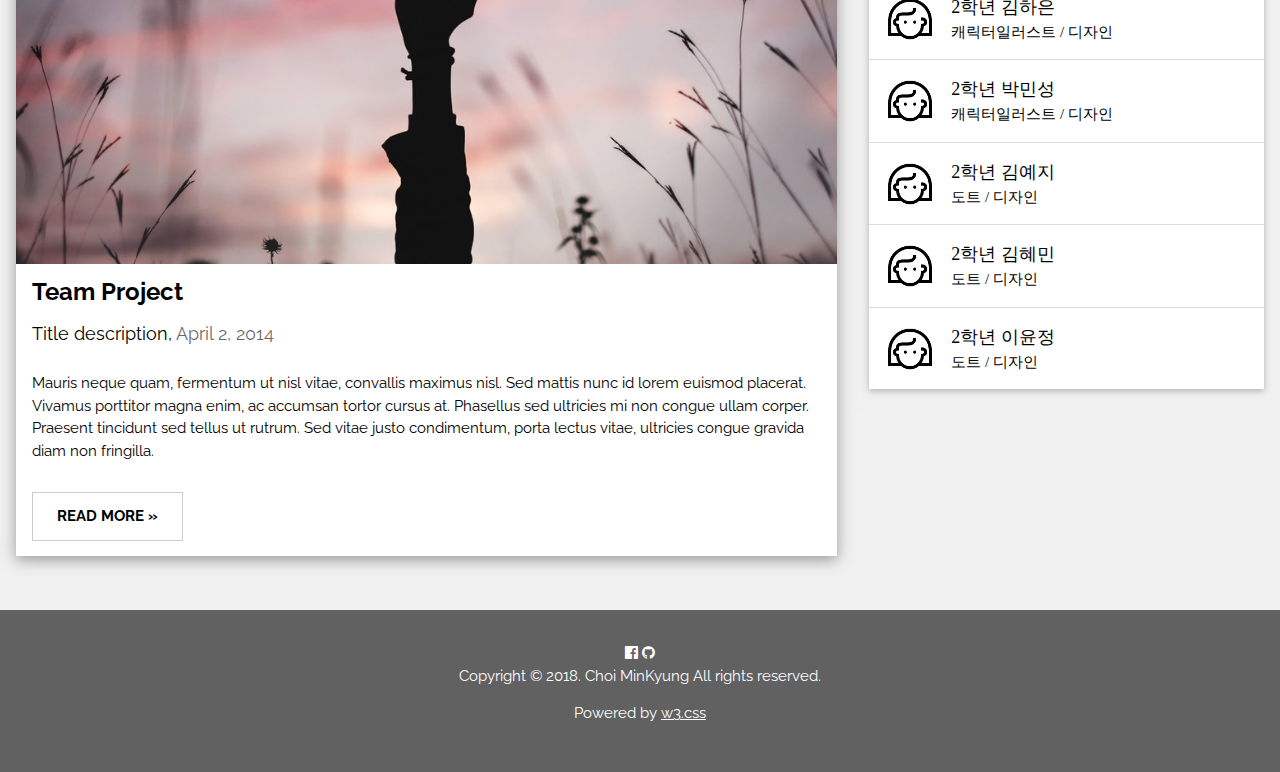
==== commit e4d9909e: "Merge branch 'master' of https://github.com/minkyung0421/EMGQ-Website" ====
--- a/index.html
+++ b/index.html
@@ -95,7 +95,7 @@
       <div class="w3-col l8 s12">
         <!-- Blog entry -->
         <div class="w3-card-4 w3-margin w3-white">
-          <img src="image/rpg.jpg" alt="Nature" style="width:100%">
+          <img src="image/rpg.gif" alt="Nature" style="width:100%">
           <div class="w3-container">
             <h3>
               <b>What is RPG Maker?</b>
